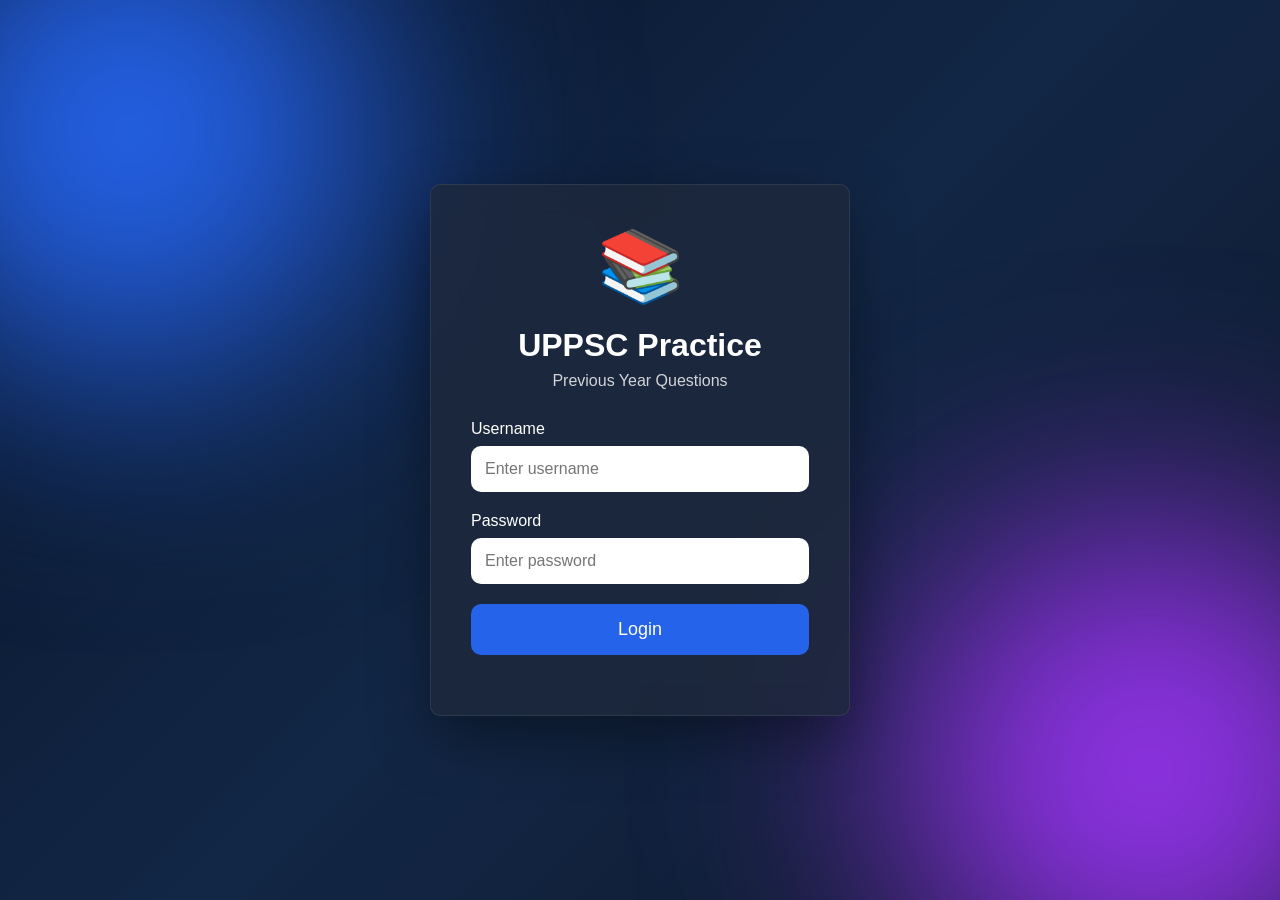
==== index.html @ 1ec1a48c "Add files via upload" ====
<!DOCTYPE html>
<html lang="en">

<head>

<meta charset="UTF-8">

<meta name="viewport"
content="width=device-width, initial-scale=1.0">

<title>UPPSC Practice</title>

<link rel="stylesheet" href="css/login.css">

</head>

<body>

<div class="background">

<div class="blob blob1"></div>

<div class="blob blob2"></div>

</div>

<div class="login-card">

<div class="logo">

📚

</div>

<h1>UPPSC Practice</h1>

<p>

Previous Year Questions

</p>


<form id="loginForm">

<div class="input-group">

<label>

Username

</label>

<input

type="text"

id="username"

placeholder="Enter username"

required>

</div>

<div class="input-group">

<label>

Password

</label>

<input

type="password"

id="password"

placeholder="Enter password"

required>

</div>

<button>

Login

</button>

</form>

<div id="message"></div>

</div>

<script src="js/auth.js"></script>

</body>

</html>
---- css/login.css ----
*{
margin:0;
padding:0;
box-sizing:border-box;
}

body{

font-family:Inter,Segoe UI,sans-serif;

height:100vh;

display:flex;

justify-content:center;

align-items:center;

background:
linear-gradient(135deg,#071327,#122746,#0f172a);

overflow:hidden;

color:white;

}

.background{

position:fixed;

inset:0;

overflow:hidden;

}

.blob{

position:absolute;

width:500px;

height:500px;

border-radius:50%;

filter:blur(120px);

animation:float 12s infinite alternate;

}

.blob1{

background:#2563eb;

top:-120px;

left:-120px;

}

.blob2{

background:#9333ea;

right:-120px;

bottom:-120px;

animation-delay:3s;

}

.login-card{

width:420px;

background:#1e293bcc;

backdrop-filter:blur(15px);

border:1px solid rgba(255,255,255,.08);

padding:40px;

border-radius:10px;

color:white;

box-shadow:0 20px 60px rgba(0,0,0,.4);

animation:appear .8s ease;

}

.logo{

font-size:70px;

text-align:center;

margin-bottom:20px;

animation:bounce 2s infinite;

}

h1{

text-align:center;

margin-bottom:8px;

}

p{

text-align:center;

opacity:.8;

margin-bottom:30px;

}

.input-group{

margin-bottom:20px;

}

label{

display:block;

margin-bottom:8px;

}

input{

width:100%;

padding:14px;

border:none;

border-radius:10px;

font-size:16px;

}

button{

width:100%;

padding:15px;

border:none;

border-radius:10px;

background:#2563eb;

color:white;

font-size:18px;

cursor:pointer;

transition:.3s;

}

button:hover{

transform:translateY(-3px);

background:#1d4ed8;

}

#message{

margin-top:20px;

text-align:center;

}

@keyframes appear{

from{

opacity:0;

transform:translateY(40px);

}

to{

opacity:1;

transform:none;

}

}

@keyframes bounce{

50%{

transform:translateY(-8px);

}

}

@keyframes float{

from{

transform:translateY(-40px);

}

to{

transform:translateY(40px);

}

}
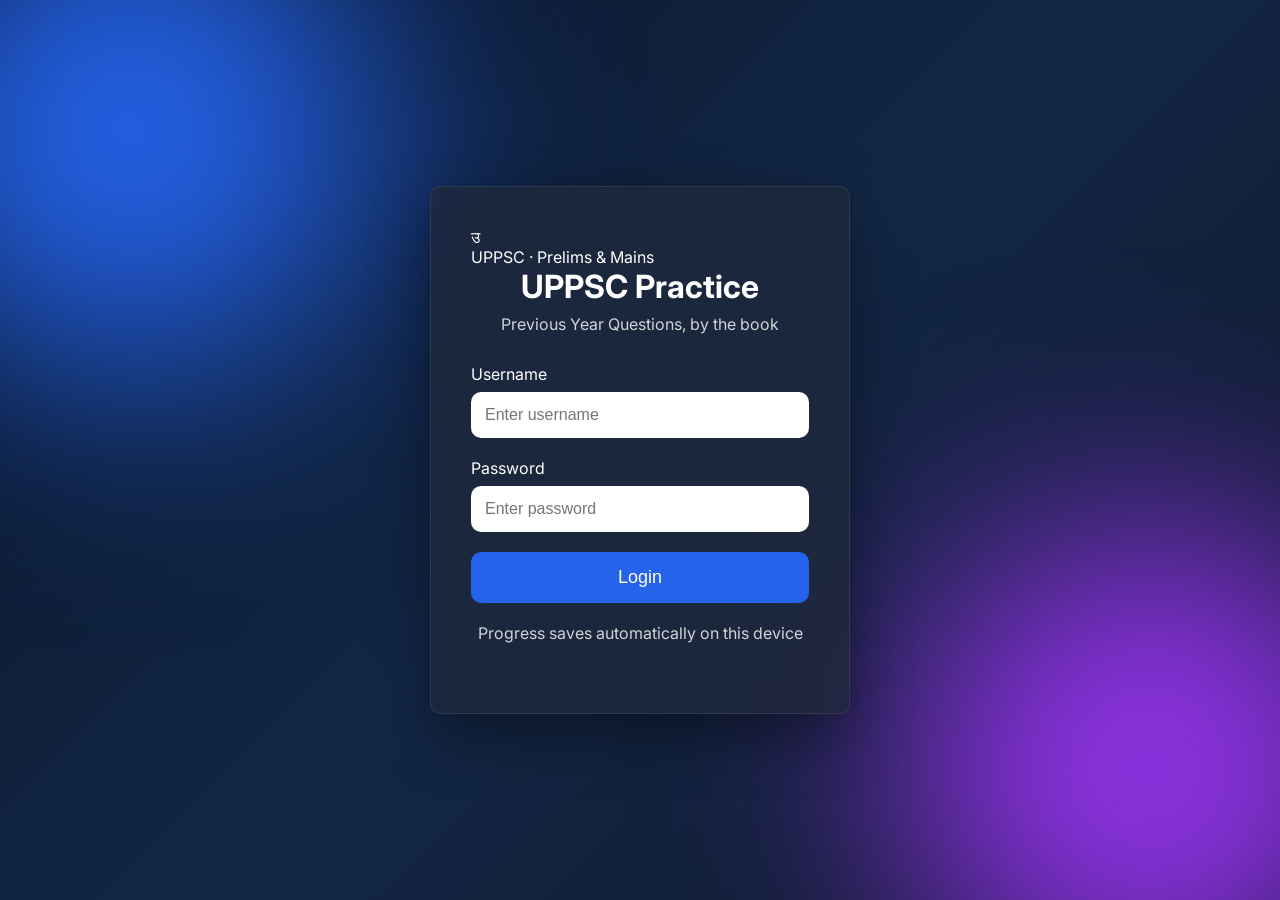
==== commit d500665f: "Update index.html" ====
--- a/index.html
+++ b/index.html
@@ -9,6 +9,10 @@
 content="width=device-width, initial-scale=1.0">
 
 <title>UPPSC Practice</title>
+
+<link rel="preconnect" href="https://fonts.googleapis.com">
+<link rel="preconnect" href="https://fonts.gstatic.com" crossorigin>
+<link href="https://fonts.googleapis.com/css2?family=Fraunces:opsz,wght@9..144,500;9..144,600;9..144,700&family=Inter:wght@400;500;600;700&family=JetBrains+Mono:wght@500;700&display=swap" rel="stylesheet">
 
 <link rel="stylesheet" href="css/login.css">
 
@@ -24,19 +28,17 @@
 
 </div>
 
-<div class="login-card">
+<div class="login-card" data-tilt>
 
-<div class="logo">
+<div class="seal">उ</div>
 
-📚
-
-</div>
+<span class="eyebrow">UPPSC · Prelims &amp; Mains</span>
 
 <h1>UPPSC Practice</h1>
 
 <p>
 
-Previous Year Questions
+Previous Year Questions, by the book
 
 </p>
 
@@ -93,10 +95,35 @@
 
 <div id="message"></div>
 
+<p class="footnote">Progress saves automatically on this device</p>
+
 </div>
 
 <script src="js/auth.js"></script>
 
+<script>
+// Lightweight 3D tilt on the login card — cursor-driven, CSS transforms only.
+(function(){
+  var card = document.querySelector("[data-tilt]");
+  if(!card) return;
+
+  var supportsHover = window.matchMedia("(hover: hover) and (pointer: fine)").matches;
+  var prefersReducedMotion = window.matchMedia("(prefers-reduced-motion: reduce)").matches;
+  if(!supportsHover || prefersReducedMotion) return;
+
+  card.addEventListener("mousemove", function(e){
+    var rect = card.getBoundingClientRect();
+    var px = (e.clientX - rect.left) / rect.width - 0.5;
+    var py = (e.clientY - rect.top) / rect.height - 0.5;
+    card.style.transform =
+      "perspective(900px) rotateX(" + (-py * 5).toFixed(2) + "deg) rotateY(" + (px * 5).toFixed(2) + "deg)";
+  });
+  card.addEventListener("mouseleave", function(){
+    card.style.transform = "";
+  });
+})();
+</script>
+
 </body>
 
-</html>+</html>
